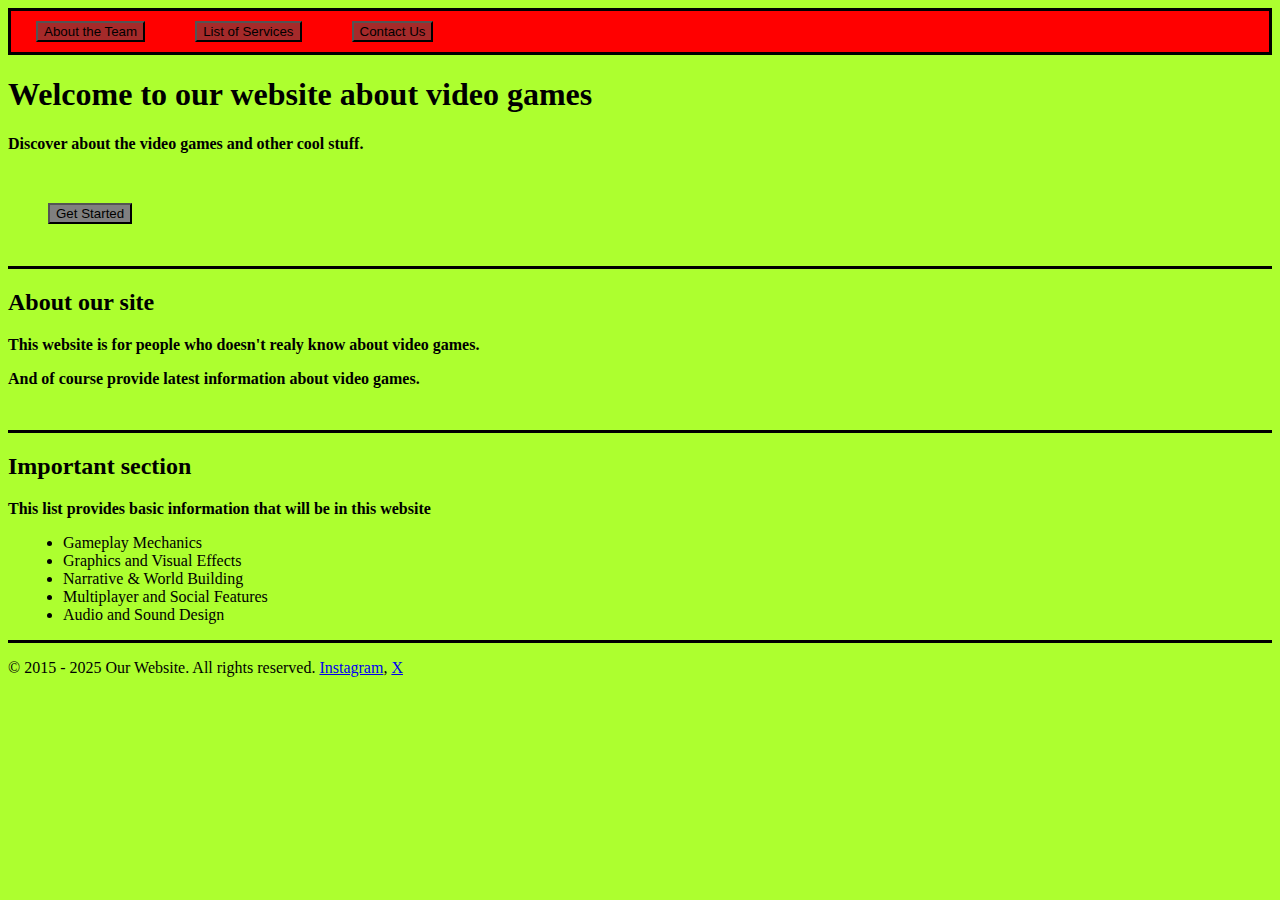
==== index.html @ aaac57f1 "commit" ====
<!DOCTYPE html>

<html>

    <head>

        <link rel="stylesheet" href="css/styles.css">

    </head>

    <body>

        <nav>

            <ul id="navigation">

                <li>
                    <form action="about.html">

                        <input type="submit" value="About the Team">

                    </form>
                </li>

                <li>

                    <form action="services.html">

                        <input type="submit" value="List of Services">

                    </form>

                </li>

                <li>

                    <form action="contact.html">

                        <input type="submit" value="Contact Us">

                    </form>
                </li>

            </ul>

        </nav>

        <h1>Welcome to our website about video games</h1>

        <p><b>Discover about the video games and other cool stuff.</b></p>

        <br>

        <ul>

            <form action="services.html">

                <input type="submit" value="Get Started">

            </form>
        </ul>

        <br>

        <hr>

        <h2>About our site</h2>

        <p><b>This website is for people who doesn't realy know about video games.</b></p>
        <p><b>And of course provide latest information about video games.</b></p>

        <br>

        <hr>

        <h2>Important section</h2>

        <p><b>This list provides basic information that will be in this website</b></p>

        <ul>

            <li>Gameplay Mechanics</li>

            <li>Graphics and Visual Effects</li>

            <li>Narrative & World Building</li>

            <li>Multiplayer and Social Features</li>

            <li>Audio and Sound Design</li>

        </ul>

        <hr>

    </body>

    <footer>

        <p>&copy; 2015 - 2025 Our Website. All rights reserved. <a href="https://www.instagram.com/">Instagram</a>, <a href="https://x.com/?mx=2">X</a></p>
    
    </footer>
    
</html>
---- css/styles.css ----
#navigation {
    list-style: none; /* Removes default list bullets */
    padding: 0; /* Removes default padding */
    margin: 0; /* Removes default margin */
    display: flex; /* Displays list items in a horizontal row */
    gap: 20px; /* Sets spacing between list items */
}

li {
    display: inline; /* Ensures list items appear in a row */
    margin: 0 15px; /* Adds horizontal spacing between items */
}

nav {
    background-color: red; /* Sets the background color of the navigation */
    border: 3px solid black; /* Adds a black border around the navigation */
    padding: 10px; /* Adds padding to prevent elements from touching the edge */
}

nav ul li input {
    background-color: brown; /* Sets the background color for input fields inside navigation list items */
}

body {
    background-color: greenyellow; /* Sets the background color of the page */
}

body ul input {
    background-color: grey; /* Sets the background color for input fields inside unordered lists */
}

body hr {
    height: 3px; /* Sets the height of the horizontal rule */
    background-color: black; /* Sets the background color of the horizontal rule */
    border: none; /* Removes the default border */
}

body ul li {
    display: list-item; /* Ensures list items appear as list elements */
}

#merch {
    height: 100px; /* Sets the height of the 'merch' picture */
}
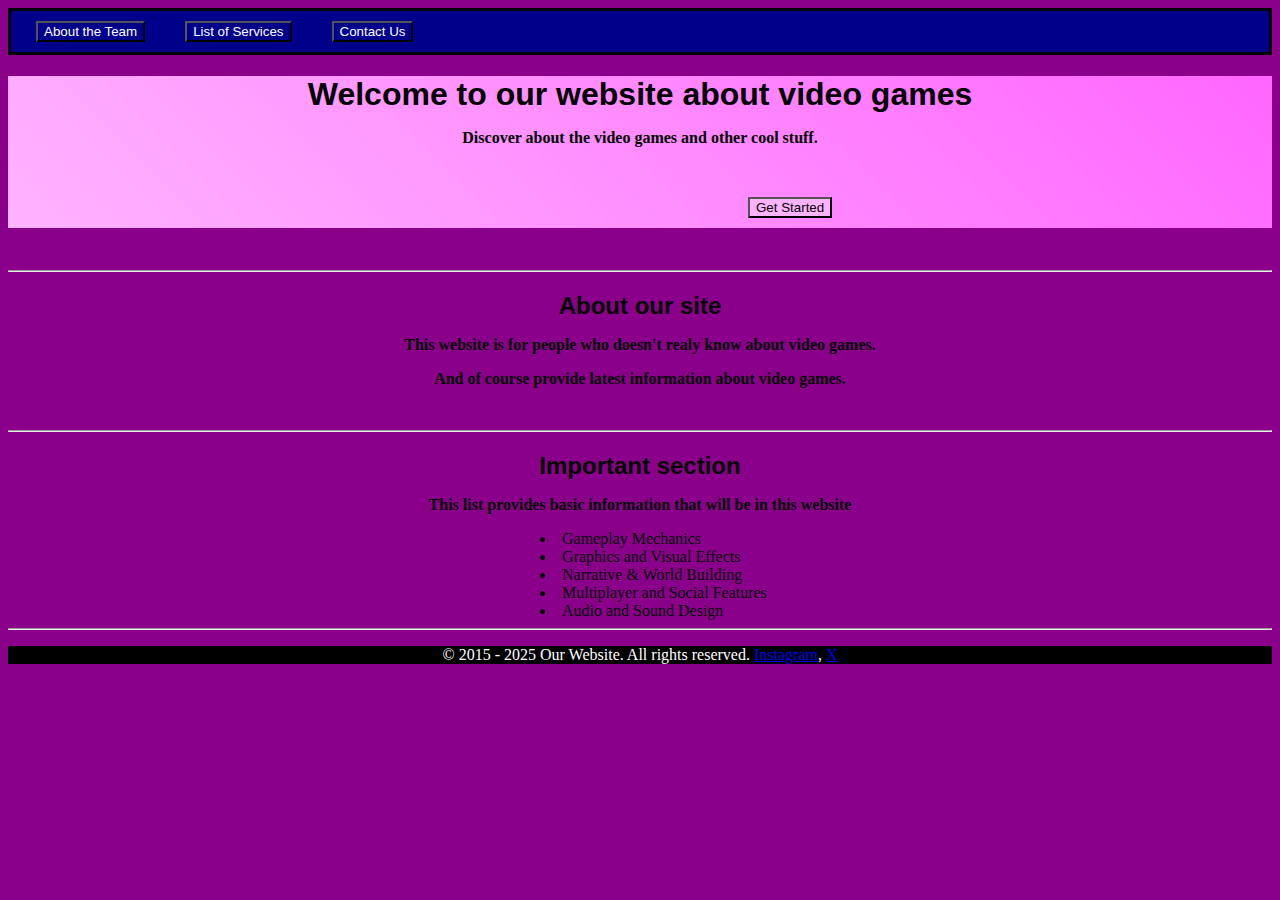
==== commit 99a246b3: "update design" ====
--- a/index.html
+++ b/index.html
@@ -10,9 +10,9 @@
 
     <body>
 
-        <nav>
+        <nav id="navigation">
 
-            <ul id="navigation">
+            <ul>
 
                 <li>
                     <form action="about.html">
@@ -45,51 +45,63 @@
 
         </nav>
 
-        <h1>Welcome to our website about video games</h1>
+        <section class="hero">
 
-        <p><b>Discover about the video games and other cool stuff.</b></p>
+            <h1>Welcome to our website about video games</h1>
 
-        <br>
+            <p><b>Discover about the video games and other cool stuff.</b></p>
 
-        <ul>
+            <br>
 
-            <form action="services.html">
+            <ul>
 
-                <input type="submit" value="Get Started">
+                <form action="services.html">
 
-            </form>
-        </ul>
+                    <input type="submit" value="Get Started">
+
+                </form>
+            </ul>
+
+        </section>
 
         <br>
 
         <hr>
 
-        <h2>About our site</h2>
+        <section class="feature_section">
 
-        <p><b>This website is for people who doesn't realy know about video games.</b></p>
-        <p><b>And of course provide latest information about video games.</b></p>
+            <h2>About our site</h2>
+
+            <p><b>This website is for people who doesn't realy know about video games.</b></p>
+            <p><b>And of course provide latest information about video games.</b></p>
+
+        </section>
 
         <br>
 
         <hr>
 
-        <h2>Important section</h2>
+        <section class="column">
 
-        <p><b>This list provides basic information that will be in this website</b></p>
+            <h2>Important section</h2>
 
-        <ul>
+            <p><b>This list provides basic information that will be in this website</b></p>
 
-            <li>Gameplay Mechanics</li>
+            <ul>
 
-            <li>Graphics and Visual Effects</li>
+                <li>Gameplay Mechanics</li>
 
-            <li>Narrative & World Building</li>
+                <li>Graphics and Visual Effects</li>
 
-            <li>Multiplayer and Social Features</li>
+                <li>Narrative & World Building</li>
 
-            <li>Audio and Sound Design</li>
+                <li>Multiplayer and Social Features</li>
 
-        </ul>
+                <li>Audio and Sound Design</li>
+
+            </ul>
+
+        </section>
 
         <hr>
 
--- a/css/styles.css
+++ b/css/styles.css
@@ -1,44 +1,141 @@
-#navigation {
-    list-style: none; /* Removes default list bullets */
-    padding: 0; /* Removes default padding */
-    margin: 0; /* Removes default margin */
-    display: flex; /* Displays list items in a horizontal row */
-    gap: 20px; /* Sets spacing between list items */
+/* 
+All html files
+*/
+
+/*Same style, for all html files*/
+body {
+    background-color: darkmagenta; /* Set the page background color */
+    font-family: 'Times New Roman', Times, serif; /* Define the default font family */
 }
 
-li {
-    display: inline; /* Ensures list items appear in a row */
-    margin: 0 15px; /* Adds horizontal spacing between items */
+/*All list elements exept navigation*/
+
+body ul li {
+    display: list-item; /* Ensure list elements are displayed correctly */
+    margin: 0 15px; /* Add horizontal spacing between list items */
 }
 
-nav {
-    background-color: red; /* Sets the background color of the navigation */
-    border: 3px solid black; /* Adds a black border around the navigation */
-    padding: 10px; /* Adds padding to prevent elements from touching the edge */
+/*All heading elements in html files*/
+
+h1, h2 {
+    font-family: Arial, Helvetica, sans-serif; /* Set the font family for headings */
+    margin-bottom: 10px; /* Add space below headings */
+    text-align: center; /* Center heading text */
 }
 
-nav ul li input {
-    background-color: brown; /* Sets the background color for input fields inside navigation list items */
+/*All paragraph elements in html files*/
+
+p {
+    text-align: center; /* Center paragraph text */
+    font-size: 16px; /* Set the default font size */
 }
 
-body {
-    background-color: greenyellow; /* Sets the background color of the page */
+/*Same footer style, for all html files*/
+
+footer {
+    background-color: black; /* Set footer background color */
+    color: white; /* Change footer text color to white */
+    text-align: center; /* Center text in the footer */
 }
 
-body ul input {
-    background-color: grey; /* Sets the background color for input fields inside unordered lists */
+/*Same navigatior bar style, for all html files*/
+
+#navigation {
+    background-color: darkblue; /* Set the navigation background color */
+    border: 3px solid black; /* Add a black border around the navigation */
+    padding: 10px; /* Add padding to prevent content from touching edges */
 }
 
-body hr {
-    height: 3px; /* Sets the height of the horizontal rule */
-    background-color: black; /* Sets the background color of the horizontal rule */
-    border: none; /* Removes the default border */
+/*Same button list layout in navigatior bar, for all html files*/
+
+#navigation ul {
+    list-style: none; /* Remove default list bullets */
+    padding: 0; /* Remove default padding */
+    margin: 0; /* Remove default margin */
+    display: flex; /* Display navigation items in a horizontal row */
+    gap: 10px; /* Add spacing between navigation items */
 }
 
-body ul li {
-    display: list-item; /* Ensures list items appear as list elements */
+/*Same button style in navigatior bar, for all html files*/
+
+#navigation ul li input {
+    background-color: darkblue; /* Set background color for input fields inside navigation */
+    color: white; /* Change input text color to white */
 }
 
-#merch {
-    height: 100px; /* Sets the height of the 'merch' picture */
+/* 
+services.html
+*/
+
+/*Pictures layout*/
+
+#service {
+    max-height: 100px; /* Limit the maximum height of the service section */
+}
+
+/* 
+index.html
+*/
+
+/*Hero section general style*/
+
+.hero {
+    background: linear-gradient(45deg, #ffb3ff, #ff66ff); /* Apply a gradient background */
+}
+
+/*Paragraph layout in hero section*/
+
+.hero p {
+    text-align: center; /* Center paragraph text inside the hero section */
+}
+
+/*Button layout and style in hero section*/
+
+.hero ul form input {
+    margin-bottom: 10px; /* Add space below input fields */
+    background-color: #ffb3ff; /* Set input background color */
+    margin-left: 700px; /* Add right margin for spacing */
+}
+
+/*Three-column section list layout*/
+
+.column ul {
+    max-width: 270px; /* Set a max text width */
+    margin: 0 auto; /* Centers it horizontally */
+    list-style-position: inside; /* Optional: keeps bullets inside */
+}
+
+/* 
+contact.html
+*/
+
+/*Contact form's text and message areas style */
+
+.contact input, .contact textarea {
+    border-radius: 10px; /* Round the corners of input fields and text areas */
+}
+
+/*Contact form's email text's layout */
+
+.contact #email {
+    margin-left: 25px; /* Add left margin to the email input field */
+}
+
+/*Contact form's button layout */
+
+.contact #submit {
+    margin-left: 100px; /* Add left margin to the submit button */
+    border-radius: 0; /* Remove rounded corners from the submit button */
+}
+
+/* 
+about.html
+*/
+
+/*Pictures layout*/
+
+#team {
+    display: block;
+    margin: auto;
+    max-width: 25%;
 }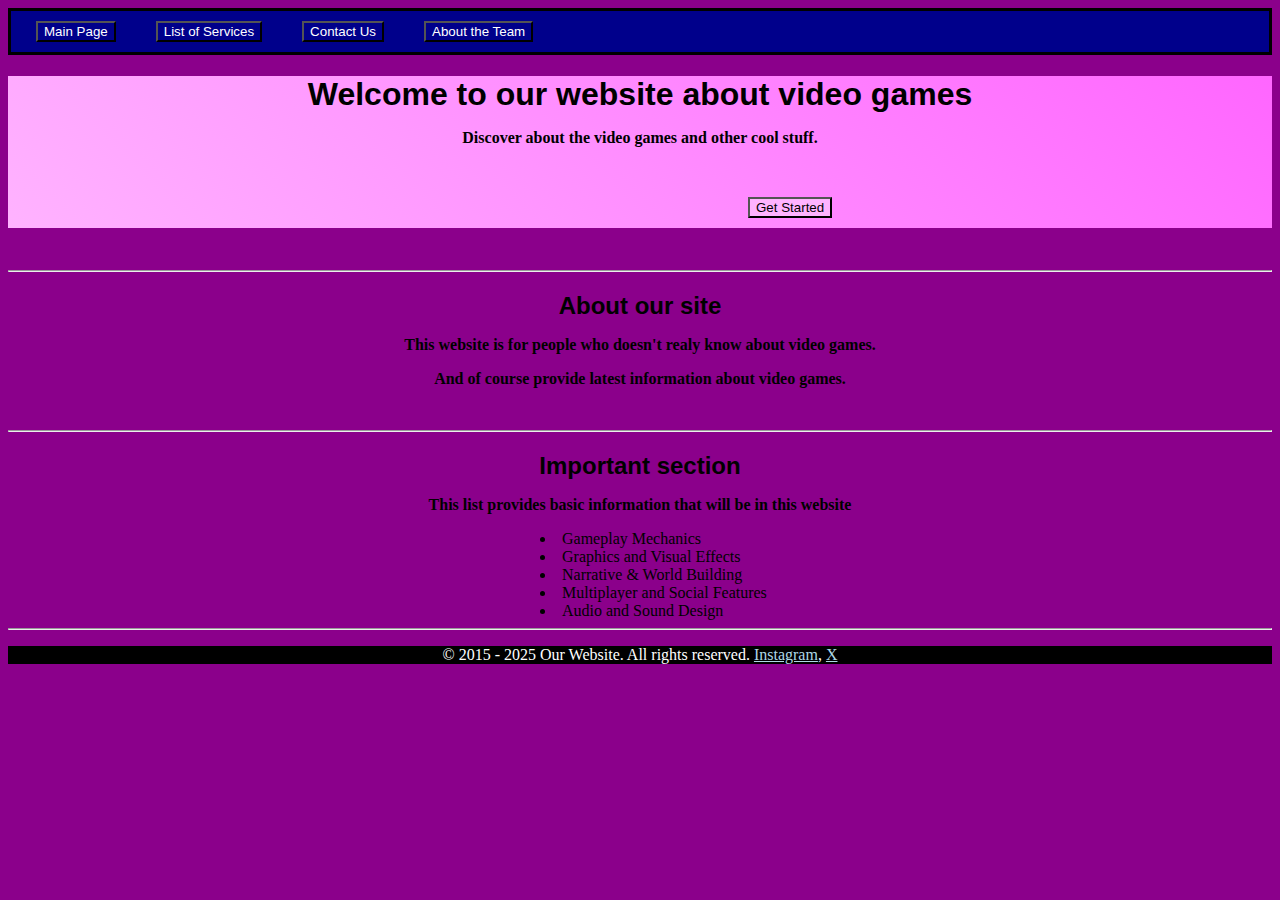
==== commit f7e41ece: "new desigh" ====
--- a/index.html
+++ b/index.html
@@ -1,116 +1,82 @@
 <!DOCTYPE html>
-
 <html>
-
     <head>
-
+        <meta name="viewport" content="width=device-width, initial-scale=1.0">
         <link rel="stylesheet" href="css/styles.css">
-
     </head>
-
     <body>
-
         <nav id="navigation">
-
             <ul>
-
+                <li>
+                    <form action="index.html">
+                        <input type="submit" value="Main Page">
+                    </form>
+                </li>
+                
+                <li>
+                    <form action="services.html">
+                        <input type="submit" value="List of Services">
+                    </form>
+                </li>
+                
+                <li>
+                    <form action="contact.html">
+                        <input type="submit" value="Contact Us">
+                    </form>
+                </li>
+                
                 <li>
                     <form action="about.html">
-
                         <input type="submit" value="About the Team">
-
                     </form>
+                
                 </li>
-
-                <li>
-
-                    <form action="services.html">
-
-                        <input type="submit" value="List of Services">
-
-                    </form>
-
-                </li>
-
-                <li>
-
-                    <form action="contact.html">
-
-                        <input type="submit" value="Contact Us">
-
-                    </form>
-                </li>
-
             </ul>
-
         </nav>
 
         <section class="hero">
-
             <h1>Welcome to our website about video games</h1>
-
             <p><b>Discover about the video games and other cool stuff.</b></p>
 
             <br>
 
             <ul>
-
                 <form action="services.html">
-
                     <input type="submit" value="Get Started">
-
                 </form>
             </ul>
-
         </section>
 
         <br>
-
         <hr>
 
         <section class="feature_section">
-
             <h2>About our site</h2>
-
             <p><b>This website is for people who doesn't realy know about video games.</b></p>
             <p><b>And of course provide latest information about video games.</b></p>
-
         </section>
 
         <br>
-
         <hr>
 
         <section class="column">
-
             <h2>Important section</h2>
-
             <p><b>This list provides basic information that will be in this website</b></p>
 
             <ul>
-
                 <li>Gameplay Mechanics</li>
-
                 <li>Graphics and Visual Effects</li>
-
                 <li>Narrative & World Building</li>
-
                 <li>Multiplayer and Social Features</li>
-
                 <li>Audio and Sound Design</li>
-
             </ul>
-
         </section>
 
         <hr>
 
     </body>
-
     <footer>
-
-        <p>&copy; 2015 - 2025 Our Website. All rights reserved. <a href="https://www.instagram.com/">Instagram</a>, <a href="https://x.com/?mx=2">X</a></p>
-    
+        <p>&copy; 2015 - 2025 Our Website. All rights reserved. <a href="https://www.instagram.com/">Instagram</a>, <a
+            href="https://x.com/?mx=2">X</a></p>
     </footer>
-    
 </html>--- a/css/styles.css
+++ b/css/styles.css
@@ -1,141 +1,215 @@
 /* 
-All html files
-*/
-
-/*Same style, for all html files*/
+Applies to all HTML files 
+*/
+
+/* General style for all HTML files */
+
 body {
-    background-color: darkmagenta; /* Set the page background color */
-    font-family: 'Times New Roman', Times, serif; /* Define the default font family */
-}
-
-/*All list elements exept navigation*/
+    background-color: darkmagenta; /* Sets the background color for the entire page */
+    font-family: 'Times New Roman', Times, serif; /* Defines the default font family */
+}
+
+/* Styles for all list elements, except navigation lists */
 
 body ul li {
-    display: list-item; /* Ensure list elements are displayed correctly */
-    margin: 0 15px; /* Add horizontal spacing between list items */
-}
-
-/*All heading elements in html files*/
+    display: list-item; /* Ensures list items are displayed correctly */
+    margin: 0 15px; /* Adds horizontal spacing between list items */
+}
+
+/* Styles for all heading elements in HTML files */
 
 h1, h2 {
-    font-family: Arial, Helvetica, sans-serif; /* Set the font family for headings */
-    margin-bottom: 10px; /* Add space below headings */
-    text-align: center; /* Center heading text */
-}
-
-/*All paragraph elements in html files*/
+    font-family: Arial, Helvetica, sans-serif; /* Sets the font family for headings */
+    margin-bottom: 10px; /* Adds spacing below headings */
+    text-align: center; /* Centers the heading text */
+}
+
+/* Styles for all paragraph elements in HTML files */
 
 p {
-    text-align: center; /* Center paragraph text */
-    font-size: 16px; /* Set the default font size */
-}
-
-/*Same footer style, for all html files*/
+    text-align: center; /* Centers paragraph text */
+    font-size: 16px; /* Sets the default font size */
+}
+
+/* Footer style applied to all HTML files */
 
 footer {
-    background-color: black; /* Set footer background color */
-    color: white; /* Change footer text color to white */
-    text-align: center; /* Center text in the footer */
-}
-
-/*Same navigatior bar style, for all html files*/
+    background-color: black; /* Sets the footer background color */
+    color: white; /* Changes footer text color to white */
+    text-align: center; /* Centers the footer text */
+}
+
+/* Link style in footer section.*/
+
+footer p a {
+    color: lightblue; /* Changes footer link color to light blue. */
+}
+
+/* Navigation bar style applied to all HTML files */
 
 #navigation {
-    background-color: darkblue; /* Set the navigation background color */
-    border: 3px solid black; /* Add a black border around the navigation */
-    padding: 10px; /* Add padding to prevent content from touching edges */
-}
-
-/*Same button list layout in navigatior bar, for all html files*/
+    background-color: darkblue; /* Sets the navigation bar background color */
+    border: 3px solid black; /* Adds a black border around the navigation bar */
+    padding: 10px; /* Adds padding to prevent content from touching the edges */
+}
+
+/* Layout for the navigation button list, applied to all HTML files */
 
 #navigation ul {
-    list-style: none; /* Remove default list bullets */
-    padding: 0; /* Remove default padding */
-    margin: 0; /* Remove default margin */
-    display: flex; /* Display navigation items in a horizontal row */
-    gap: 10px; /* Add spacing between navigation items */
-}
-
-/*Same button style in navigatior bar, for all html files*/
+    list-style: none; /* Removes default list bullets */
+    padding: 0; /* Removes default padding */
+    margin: 0; /* Removes default margin */
+    display: flex; /* Displays navigation items in a horizontal row */
+    gap: 10px; /* Adds spacing between navigation items */
+}
+
+/* Button styling inside the navigation bar, applied to all HTML files */
 
 #navigation ul li input {
-    background-color: darkblue; /* Set background color for input fields inside navigation */
-    color: white; /* Change input text color to white */
+    background-color: darkblue; /* Sets background color for input fields inside navigation */
+    color: white; /* Changes input text color to white */
 }
 
 /* 
 services.html
 */
 
-/*Pictures layout*/
+/* Defines the layout for service section images */
 
 #service {
-    max-height: 100px; /* Limit the maximum height of the service section */
+    max-height: 100px; /* Limits the maximum height of the service section */
 }
 
 /* 
 index.html
 */
 
-/*Hero section general style*/
+/* General style for the hero section */
 
 .hero {
-    background: linear-gradient(45deg, #ffb3ff, #ff66ff); /* Apply a gradient background */
-}
-
-/*Paragraph layout in hero section*/
+    background: linear-gradient(45deg, #ffb3ff, #ff66ff); /* Applies a gradient background */
+}
+
+/* Paragraph text alignment in the hero section */
 
 .hero p {
-    text-align: center; /* Center paragraph text inside the hero section */
-}
-
-/*Button layout and style in hero section*/
+    text-align: center; /* Centers paragraph text inside the hero section */
+}
+
+/* Button layout and styling in the hero section */
 
 .hero ul form input {
-    margin-bottom: 10px; /* Add space below input fields */
-    background-color: #ffb3ff; /* Set input background color */
-    margin-left: 700px; /* Add right margin for spacing */
-}
-
-/*Three-column section list layout*/
+    margin-bottom: 10px; /* Adds spacing below input fields */
+    background-color: #ffb3ff; /* Sets input background color */
+    margin-left: 700px; /* Adds left margin for positioning */
+}
+
+/* Button hover effect in the hero section */
+
+.hero ul form input:hover {
+    background-color: #ffb3f2; /* Changes background color on hover */
+}
+
+/* Three-column section list layout */
 
 .column ul {
-    max-width: 270px; /* Set a max text width */
-    margin: 0 auto; /* Centers it horizontally */
-    list-style-position: inside; /* Optional: keeps bullets inside */
+    max-width: 270px; /* Sets a max text width */
+    margin: 0 auto; /* Centers the list horizontally */
+    list-style-position: inside; /* Keeps bullets inside the list area */
 }
 
 /* 
 contact.html
 */
 
-/*Contact form's text and message areas style */
+/* Styling for input and textarea fields in the contact form */
 
 .contact input, .contact textarea {
-    border-radius: 10px; /* Round the corners of input fields and text areas */
-}
-
-/*Contact form's email text's layout */
+    border-radius: 10px; /* Rounds the corners of input fields and text areas */
+}
+
+/* Layout adjustments for the email input field in the contact form */
 
 .contact #email {
-    margin-left: 25px; /* Add left margin to the email input field */
-}
-
-/*Contact form's button layout */
+    margin-left: 25px; /* Adds left margin for alignment */
+}
+
+/* Layout adjustments for the submit button in the contact form */
 
 .contact #submit {
-    margin-left: 100px; /* Add left margin to the submit button */
-    border-radius: 0; /* Remove rounded corners from the submit button */
+    margin-left: 100px; /* Adds left margin for positioning */
+    border-radius: 0; /* Removes rounded corners */
+}
+
+/* Hover effect for the submit button in the contact form */
+
+.contact #submit:hover {
+    background-color: #D3D3D3; /* Changes background color on hover */
 }
 
 /* 
 about.html
 */
 
-/*Pictures layout*/
+/* Layout for images in the about page */
 
 #team {
     display: block;
     margin: auto;
-    max-width: 25%;
-}+    max-width: 25%; /* Limits the image width */
+}
+
+/* Responsive design adjustments for screens smaller than 768px */
+
+@media (max-width: 768px) {  
+
+    /* 4.1.1 Converts grid layouts into single-column layouts */
+
+    .column ul {
+        max-width: 100%; /* Removes width limitation */
+        text-align: center; /* Centers the text */
+    }
+
+    /* 4.1.2 Reduces font sizes and button widths for smaller screens */
+
+    body {
+        font-size: 14px; /* Decreases the font size */
+    }
+
+    h1, h2 {
+        font-size: 18px; /* Decreases the heading font size */
+    }
+
+    .hero ul form input {
+        width: 80%; /* Reduces button width */
+        margin-left: auto; /* Removes fixed positioning */
+        margin-right: auto;
+        display: block; /* Centers the button */
+    }
+
+    .contact #submit {
+        width: 80%; /* Reduces submit button width */
+        margin-left: auto; /* Centers the button */
+        margin-right: auto;
+        display: block;
+    }
+
+    /* 4.1.3 Adjusts flex-direction for better mobile layout */
+
+    #navigation ul {
+        flex-direction: column; /* Converts navigation to a vertical layout */
+        align-items: center;
+    }
+
+    .hero {
+        text-align: center;
+    }
+
+    .contact input, .contact textarea {
+        width: 90%; /* Makes contact form fields wider */
+    }
+    
+    #team {
+        max-width: 50%; /* Increases image size for better visibility */
+    }
+}
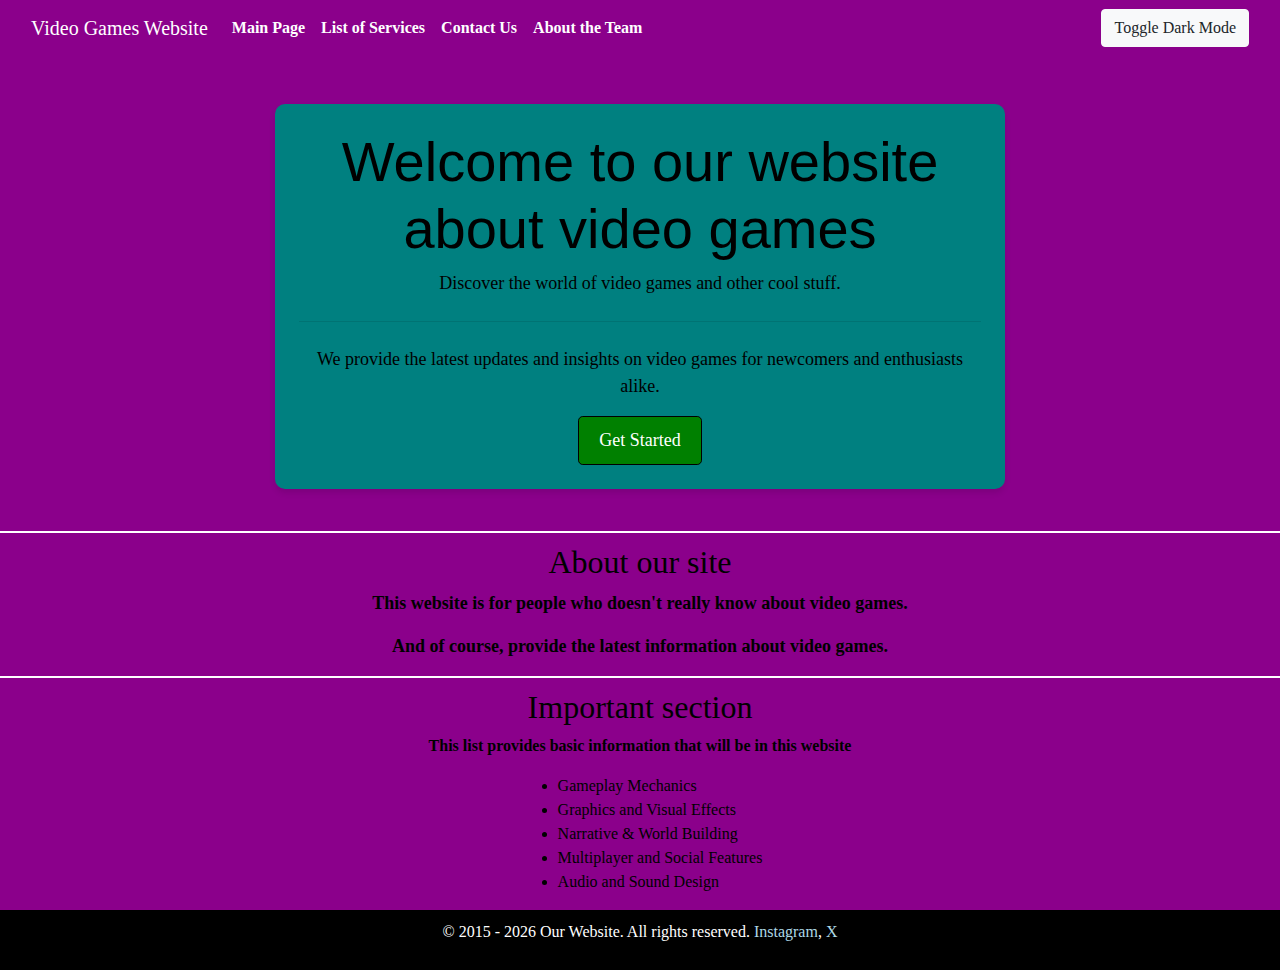
==== commit 75478c15: "changed page using javascript" ====
--- a/index.html
+++ b/index.html
@@ -1,82 +1,83 @@
 <!DOCTYPE html>
 <html>
-    <head>
-        <meta name="viewport" content="width=device-width, initial-scale=1.0">
-        <link rel="stylesheet" href="css/styles.css">
-    </head>
-    <body>
-        <nav id="navigation">
-            <ul>
-                <li>
-                    <form action="index.html">
-                        <input type="submit" value="Main Page">
-                    </form>
-                </li>
-                
-                <li>
-                    <form action="services.html">
-                        <input type="submit" value="List of Services">
-                    </form>
-                </li>
-                
-                <li>
-                    <form action="contact.html">
-                        <input type="submit" value="Contact Us">
-                    </form>
-                </li>
-                
-                <li>
-                    <form action="about.html">
-                        <input type="submit" value="About the Team">
-                    </form>
-                
-                </li>
-            </ul>
-        </nav>
+<head>
+    <meta name="viewport" content="width=device-width, initial-scale=1.0">
 
-        <section class="hero">
-            <h1>Welcome to our website about video games</h1>
-            <p><b>Discover about the video games and other cool stuff.</b></p>
+    <link rel="stylesheet" href="https://stackpath.bootstrapcdn.com/bootstrap/4.5.2/css/bootstrap.min.css">
+    
+    <link rel="stylesheet" href="css/styles.css">
+</head>
+<body>
 
-            <br>
+    <nav class="navbar navbar-expand-lg navbar-dark bg-dark">
+        <div class="container-fluid">
+            <a class="navbar-brand" href="#">Video Games Website</a>
+            <button class="navbar-toggler" type="button" data-toggle="collapse" data-target="#navbarNav" aria-controls="navbarNav" aria-expanded="false" aria-label="Toggle navigation">
+                <span class="navbar-toggler-icon"></span>
+            </button>
+            <div class="collapse navbar-collapse" id="navbarNav">
+                <ul class="navbar-nav">
+                    <li class="nav-item">
+                        <a class="nav-link" href="index.html">Main Page</a>
+                    </li>
+                    <li class="nav-item">
+                        <a class="nav-link" href="services.html">List of Services</a>
+                    </li>
+                    <li class="nav-item">
+                        <a class="nav-link" href="contact.html">Contact Us</a>
+                    </li>
+                    <li class="nav-item">
+                        <a class="nav-link" href="about.html">About the Team</a>
+                    </li>
+                </ul>
+            </div>
+            <button id="darkModeToggle" class="btn btn-light">Toggle Dark Mode</button>
+        </div>
+    </nav>
 
-            <ul>
-                <form action="services.html">
-                    <input type="submit" value="Get Started">
-                </form>
-            </ul>
-        </section>
+    <section class="container mt-5">
+        <div class="row justify-content-center">
+            <div class="col-md-8 text-center">
+                <div class="jumbotron bg-light p-4">
+                    <h1 class="display-4">Welcome to our website about video games</h1>
+                    <p class="lead">Discover the world of video games and other cool stuff.</p>
+                    <hr class="my-4">
+                    <p>We provide the latest updates and insights on video games for newcomers and enthusiasts alike.</p>
+                    <a class="btn btn-primary btn-lg" href="services.html" role="button">Get Started</a>
+                </div>
+            </div>
+        </div>
+    </section>
 
-        <br>
-        <hr>
+    <div class="custom-break"></div>
+    
+    <section class="feature_section">
+        <h2>About our site</h2>
+        <p><b>This website is for people who doesn't really know about video games.</b></p>
+        <p><b>And of course, provide the latest information about video games.</b></p>
+    </section>
 
-        <section class="feature_section">
-            <h2>About our site</h2>
-            <p><b>This website is for people who doesn't realy know about video games.</b></p>
-            <p><b>And of course provide latest information about video games.</b></p>
-        </section>
+    <div class="custom-break"></div>
 
-        <br>
-        <hr>
+    <section class="column">
+        <h2>Important section</h2>
+        <p><b>This list provides basic information that will be in this website</b></p>
+        <ul>
+            <li>Gameplay Mechanics</li>
+            <li>Graphics and Visual Effects</li>
+            <li>Narrative & World Building</li>
+            <li>Multiplayer and Social Features</li>
+            <li>Audio and Sound Design</li>
+        </ul>
+    </section>
 
-        <section class="column">
-            <h2>Important section</h2>
-            <p><b>This list provides basic information that will be in this website</b></p>
+    <footer id="footer">
+        <p>&copy; <span id="years_before"></span><span id="corrent_year"></span> Our Website. All rights reserved. <a href="https://www.instagram.com/">Instagram</a>, <a href="https://x.com/?mx=2">X</a></p>
+    </footer>
 
-            <ul>
-                <li>Gameplay Mechanics</li>
-                <li>Graphics and Visual Effects</li>
-                <li>Narrative & World Building</li>
-                <li>Multiplayer and Social Features</li>
-                <li>Audio and Sound Design</li>
-            </ul>
-        </section>
+    <script src="js/DarkTheme.js"></script>
+    <script src="js/script.js"></script>
+    <script src="js/toggle.js"></script>
 
-        <hr>
-
-    </body>
-    <footer>
-        <p>&copy; 2015 - 2025 Our Website. All rights reserved. <a href="https://www.instagram.com/">Instagram</a>, <a
-            href="https://x.com/?mx=2">X</a></p>
-    </footer>
+</body>
 </html>--- a/css/styles.css
+++ b/css/styles.css
@@ -1,215 +1,203 @@
-/* 
-Applies to all HTML files 
-*/
-
-/* General style for all HTML files */
-
 body {
-    background-color: darkmagenta; /* Sets the background color for the entire page */
-    font-family: 'Times New Roman', Times, serif; /* Defines the default font family */
-}
-
-/* Styles for all list elements, except navigation lists */
-
-body ul li {
-    display: list-item; /* Ensures list items are displayed correctly */
-    margin: 0 15px; /* Adds horizontal spacing between list items */
-}
-
-/* Styles for all heading elements in HTML files */
-
-h1, h2 {
-    font-family: Arial, Helvetica, sans-serif; /* Sets the font family for headings */
-    margin-bottom: 10px; /* Adds spacing below headings */
-    text-align: center; /* Centers the heading text */
-}
-
-/* Styles for all paragraph elements in HTML files */
-
-p {
-    text-align: center; /* Centers paragraph text */
-    font-size: 16px; /* Sets the default font size */
-}
-
-/* Footer style applied to all HTML files */
-
-footer {
-    background-color: black; /* Sets the footer background color */
-    color: white; /* Changes footer text color to white */
-    text-align: center; /* Centers the footer text */
-}
-
-/* Link style in footer section.*/
-
-footer p a {
-    color: lightblue; /* Changes footer link color to light blue. */
-}
-
-/* Navigation bar style applied to all HTML files */
-
-#navigation {
-    background-color: darkblue; /* Sets the navigation bar background color */
-    border: 3px solid black; /* Adds a black border around the navigation bar */
-    padding: 10px; /* Adds padding to prevent content from touching the edges */
-}
-
-/* Layout for the navigation button list, applied to all HTML files */
-
-#navigation ul {
-    list-style: none; /* Removes default list bullets */
-    padding: 0; /* Removes default padding */
-    margin: 0; /* Removes default margin */
-    display: flex; /* Displays navigation items in a horizontal row */
-    gap: 10px; /* Adds spacing between navigation items */
-}
-
-/* Button styling inside the navigation bar, applied to all HTML files */
-
-#navigation ul li input {
-    background-color: darkblue; /* Sets background color for input fields inside navigation */
-    color: white; /* Changes input text color to white */
-}
-
-/* 
-services.html
-*/
-
-/* Defines the layout for service section images */
-
-#service {
-    max-height: 100px; /* Limits the maximum height of the service section */
-}
-
-/* 
-index.html
-*/
-
-/* General style for the hero section */
-
-.hero {
-    background: linear-gradient(45deg, #ffb3ff, #ff66ff); /* Applies a gradient background */
-}
-
-/* Paragraph text alignment in the hero section */
-
-.hero p {
-    text-align: center; /* Centers paragraph text inside the hero section */
-}
-
-/* Button layout and styling in the hero section */
-
-.hero ul form input {
-    margin-bottom: 10px; /* Adds spacing below input fields */
-    background-color: #ffb3ff; /* Sets input background color */
-    margin-left: 700px; /* Adds left margin for positioning */
-}
-
-/* Button hover effect in the hero section */
-
-.hero ul form input:hover {
-    background-color: #ffb3f2; /* Changes background color on hover */
-}
-
-/* Three-column section list layout */
-
-.column ul {
-    max-width: 270px; /* Sets a max text width */
-    margin: 0 auto; /* Centers the list horizontally */
-    list-style-position: inside; /* Keeps bullets inside the list area */
-}
-
-/* 
-contact.html
-*/
-
-/* Styling for input and textarea fields in the contact form */
-
-.contact input, .contact textarea {
-    border-radius: 10px; /* Rounds the corners of input fields and text areas */
-}
-
-/* Layout adjustments for the email input field in the contact form */
-
-.contact #email {
-    margin-left: 25px; /* Adds left margin for alignment */
-}
-
-/* Layout adjustments for the submit button in the contact form */
-
-.contact #submit {
-    margin-left: 100px; /* Adds left margin for positioning */
-    border-radius: 0; /* Removes rounded corners */
-}
-
-/* Hover effect for the submit button in the contact form */
-
-.contact #submit:hover {
-    background-color: #D3D3D3; /* Changes background color on hover */
-}
-
-/* 
-about.html
-*/
-
-/* Layout for images in the about page */
+    background-color: darkmagenta;
+    font-family: 'Times New Roman', Times, serif;
+    text-align: center;
+    color:black
+}
+
+.navbar-dark.bg-dark {
+    background-color: darkmagenta !important;
+}
+
+.navbar-nav .nav-link {
+    color: white !important;
+    font-weight: bold;
+}
+
+.navbar-nav .nav-item:hover .nav-link {
+    color: lightblue !important; 
+}
+
+.jumbotron {
+    background-color: teal !important;
+    border-radius: 10px;
+    padding: 30px;
+    box-shadow: 0px 4px 6px rgba(0, 0, 0, 0.1);
+}
+
+.jumbotron h1 {
+    font-family: Arial, Helvetica, sans-serif;
+    color: black;
+}
+
+.jumbotron p {
+    font-size: 18px;
+    color: black;
+}
+
+.btn-primary {
+    background-color: green;
+    border-color: black;
+    padding: 10px 20px;
+    font-size: 18px;
+}
+
+.btn-primary:hover {
+    background-color: lightgreen;
+    border-color: black;
+}
+
+
+.feature_section {
+    text-align: center;
+    color: black;
+    font-size: 18px;
+}
+
+
+.column {
+    text-align: center;
+    font-size: 16px;
+    color: black;
+}
+
+
+#footer {
+    background-color: black;
+    color: white;
+    text-align: center;
+    padding: 10px;
+}
+
+#footer p a {
+    color: lightblue;
+}
+
+
+#footer p a:hover {
+    color: darkblue;
+}
+
+.contact .form-group {
+    display: flex;
+    flex-direction: column;
+    align-items: center;
+    margin-bottom: 15px;
+    max-width: 500px;
+    margin-left: auto;
+    margin-right: auto;
+}
+
+.contact button[type="submit"] {
+    margin-top: 10px;
+    background-color: green;
+}
+
+.contact button[type="submit"]:hover {
+    background-color: lightgreen;
+}
+
+.custom-break {
+    height: 2px;
+    background-color: white;
+    margin-bottom: 10px;
+    margin-top: 10px;
+}
+
+#info {
+    margin-bottom: 200px;
+}
+
+body ul {
+    text-align: left;
+    display: inline-block;
+}
+
+.service {
+    text-align: center;
+}
+
+.service-img {
+    display: block;
+    margin-left: auto;
+    margin-right: auto;
+    max-width: 100%; 
+    height: auto;
+}
+
+ .dark-mode {
+    background-color: black;
+    color: white;
+}
+ .dark-mode .feature_section {
+    background-color: black;
+    color: white;
+ }
+
+ .dark-mode .feature_section {
+    background-color: black;
+    color: white;
+ }
+
+ .dark-mode .jumbotron {
+    background-color: black;
+    color: white;
+ }
+
+ .dark-mode .jumbotron h1 {
+    color: white;
+ }
+
+ .dark-mode .jumbotron p {
+    color: white;
+ }
+ .dark-mode .column {
+    background-color: black;
+    color: white;
+}
+
+.dark-mode .navbar {
+    background-color: #333 !important;
+}
+.dark-mode .card {
+    background-color: #222;
+    color: white;
+}
+.dark-mode footer {
+    background-color: #111;
+    color: white;
+}
 
 #team {
-    display: block;
-    margin: auto;
-    max-width: 25%; /* Limits the image width */
-}
-
-/* Responsive design adjustments for screens smaller than 768px */
+    width: 100%;
+    white-space: nowrap;
+}
+
+.bg-custom {
+    background-color: rgba(0, 0, 0, 0.8) !important; /* Darker background on scroll */
+    transition: background-color 0.3s ease-in-out;
+}
 
 @media (max-width: 768px) {  
 
-    /* 4.1.1 Converts grid layouts into single-column layouts */
-
     .column ul {
-        max-width: 100%; /* Removes width limitation */
-        text-align: center; /* Centers the text */
-    }
-
-    /* 4.1.2 Reduces font sizes and button widths for smaller screens */
+        max-width: 100%; 
+        text-align: center; 
+    }
 
     body {
-        font-size: 14px; /* Decreases the font size */
+        font-size: 14px; 
     }
 
     h1, h2 {
-        font-size: 18px; /* Decreases the heading font size */
-    }
-
-    .hero ul form input {
-        width: 80%; /* Reduces button width */
-        margin-left: auto; /* Removes fixed positioning */
-        margin-right: auto;
-        display: block; /* Centers the button */
-    }
-
-    .contact #submit {
-        width: 80%; /* Reduces submit button width */
-        margin-left: auto; /* Centers the button */
-        margin-right: auto;
-        display: block;
-    }
-
-    /* 4.1.3 Adjusts flex-direction for better mobile layout */
-
-    #navigation ul {
-        flex-direction: column; /* Converts navigation to a vertical layout */
-        align-items: center;
-    }
-
-    .hero {
-        text-align: center;
-    }
-
-    .contact input, .contact textarea {
-        width: 90%; /* Makes contact form fields wider */
-    }
-    
-    #team {
-        max-width: 50%; /* Increases image size for better visibility */
-    }
-}
+        font-size: 18px; 
+    }
+
+    #history{
+        margin-bottom: 90px;
+    }
+
+    #info {
+        margin-bottom: 340px;
+    }
+}
